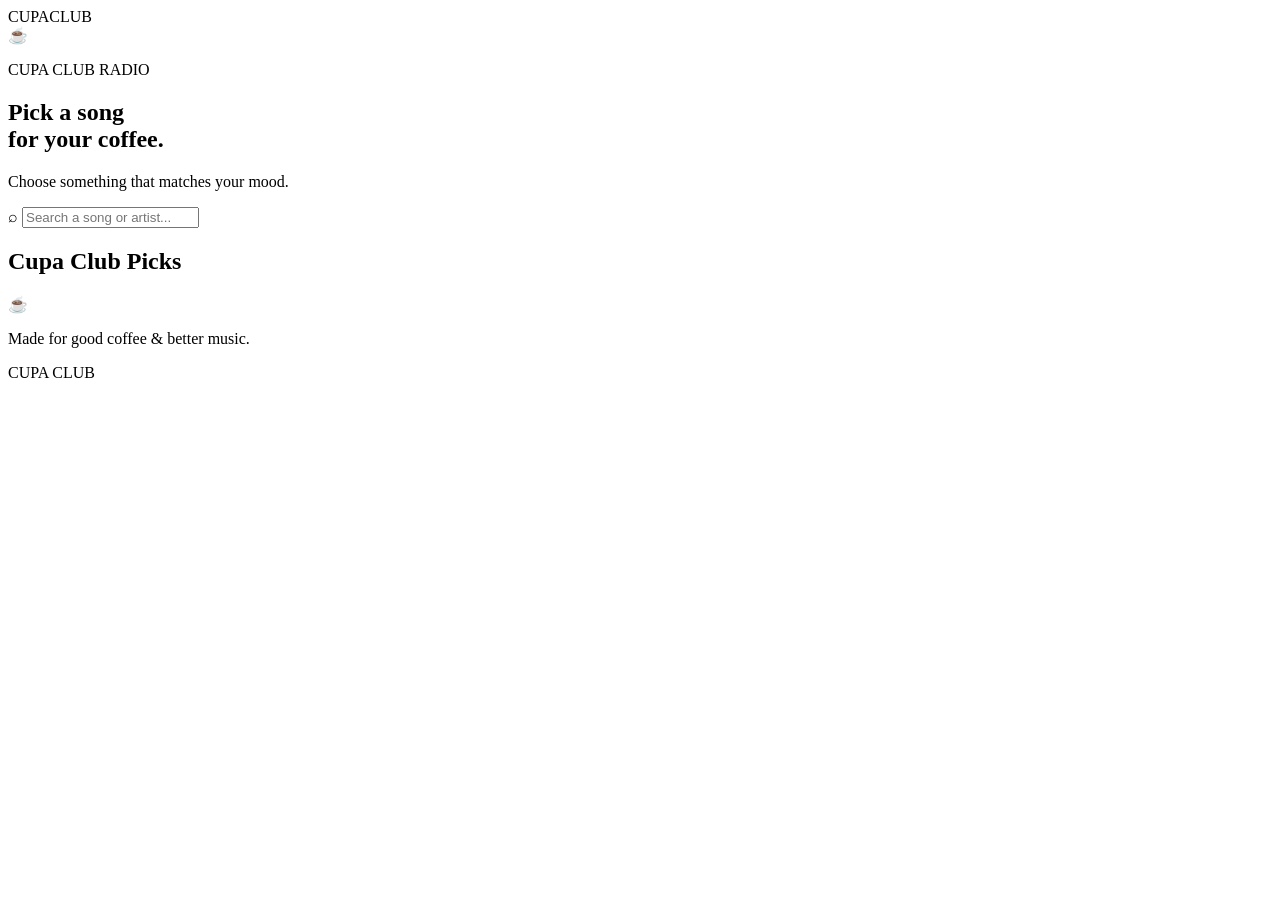
==== index.html @ a03d5c66 "Create index.html" ====
<!DOCTYPE html>
<html lang="en">
<head>
    <meta charset="UTF-8">
    <meta name="viewport" content="width=device-width, initial-scale=1.0">

    <title>Cupa Club | Pick Your Song</title>

    <link rel="stylesheet" href="style.css">
</head>

<body>

    <main class="app">

        <header class="header">

            <div class="logo">
                CUPA<span>CLUB</span>
            </div>

            <div class="coffee-icon">
                ☕
            </div>

        </header>


        <section class="hero">

            <p class="eyebrow">
                CUPA CLUB RADIO
            </p>

            <h1>
                Pick a song<br>
                for your coffee.
            </h1>

            <p class="subtitle">
                Choose something that matches your mood.
            </p>

        </section>


        <section class="search-section">

            <div class="search-box">

                <span>⌕</span>

                <input
                    type="text"
                    id="searchInput"
                    placeholder="Search a song or artist..."
                >

            </div>

        </section>


        <section class="songs">

            <div class="section-header">

                <h2>
                    Cupa Club Picks
                </h2>

                <span>
                    ☕
                </span>

            </div>


            <div id="songList" class="song-list">

                <!-- Songs will appear here -->

            </div>

        </section>


        <footer>

            <p>
                Made for good coffee & better music.
            </p>

            <div class="footer-logo">
                CUPA CLUB
            </div>

        </footer>

    </main>


    <script src="script.js"></script>

</body>
</html>
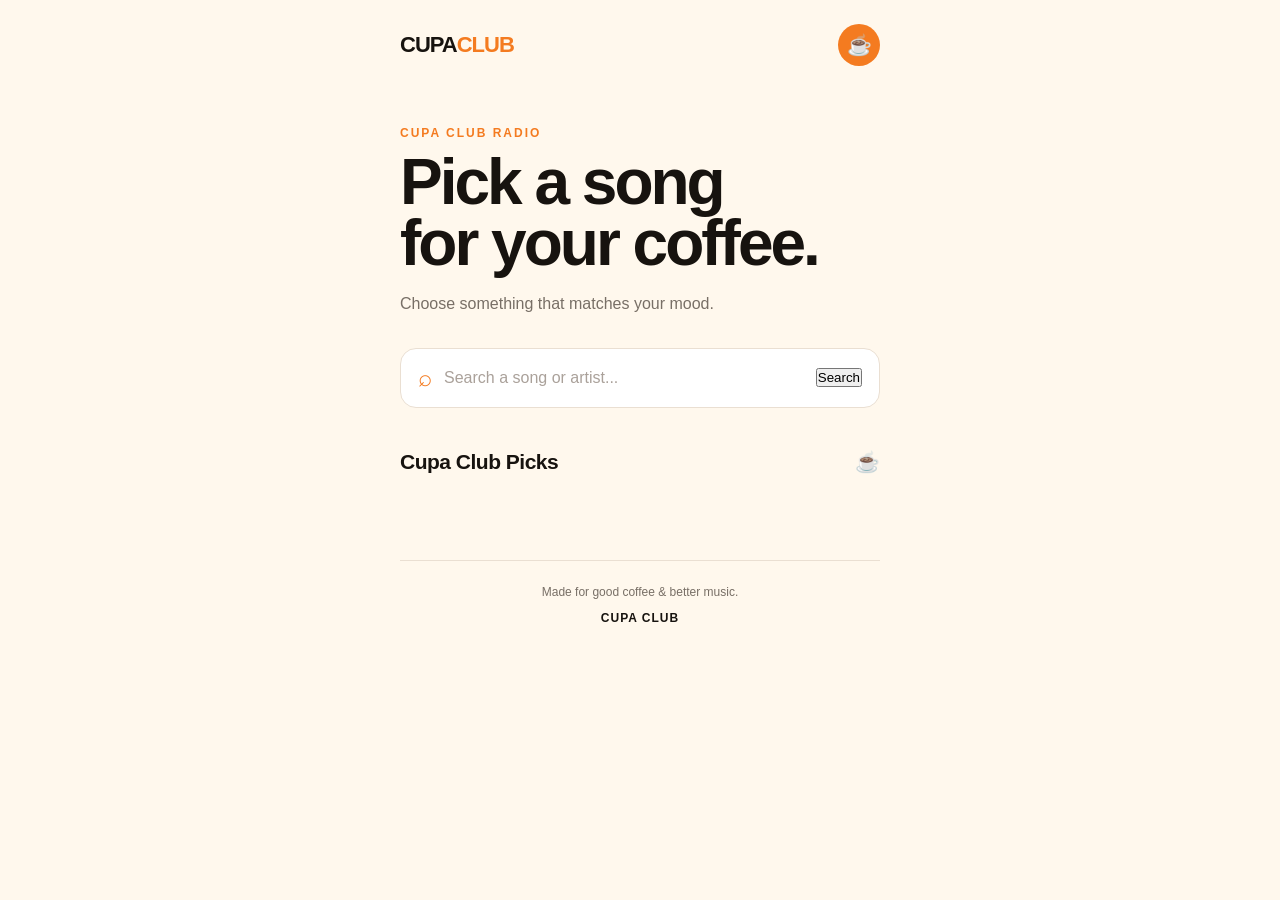
==== commit 4b1158c6: "Update index.html" ====
--- a/index.html
+++ b/index.html
@@ -50,13 +50,15 @@
 
                 <span>⌕</span>
 
-                <input
-                    type="text"
-                    id="searchInput"
-                    placeholder="Search a song or artist..."
-                >
+               <input
+    type="text"
+    id="search-input"
+    placeholder="Search a song or artist..."
+>
 
-            </div>
+<button id="search-button">Search</button>
+
+</div>
 
         </section>
 
@@ -76,14 +78,15 @@
             </div>
 
 
-            <div id="songList" class="song-list">
+           <div id="results" class="song-list">
 
                 <!-- Songs will appear here -->
 
             </div>
 
         </section>
-
+        
+        <section id="player-container" class="player-container"></section>
 
         <footer>
 
--- a/style.css
+++ b/style.css
@@ -0,0 +1,236 @@
+* {
+    box-sizing: border-box;
+    margin: 0;
+    padding: 0;
+}
+
+:root {
+    --orange: #f47b20;
+    --cream: #fff8ed;
+    --black: #17130f;
+    --muted: #786f66;
+    --white: #ffffff;
+    --border: #eadfd2;
+}
+
+body {
+    font-family: Arial, Helvetica, sans-serif;
+    background: var(--cream);
+    color: var(--black);
+}
+
+.app {
+    width: 100%;
+    max-width: 520px;
+    margin: 0 auto;
+    padding: 24px 20px 40px;
+}
+
+/* Header */
+
+.header {
+    display: flex;
+    justify-content: space-between;
+    align-items: center;
+    margin-bottom: 60px;
+}
+
+.logo {
+    font-size: 22px;
+    font-weight: 900;
+    letter-spacing: -1px;
+}
+
+.logo span {
+    color: var(--orange);
+}
+
+.coffee-icon {
+    width: 42px;
+    height: 42px;
+    border-radius: 50%;
+    background: var(--orange);
+    display: flex;
+    align-items: center;
+    justify-content: center;
+    font-size: 20px;
+}
+
+/* Hero */
+
+.hero {
+    margin-bottom: 32px;
+}
+
+.eyebrow {
+    color: var(--orange);
+    font-size: 12px;
+    font-weight: 800;
+    letter-spacing: 2px;
+    margin-bottom: 12px;
+}
+
+.hero h1 {
+    font-size: clamp(42px, 11vw, 64px);
+    line-height: 0.95;
+    letter-spacing: -3px;
+    font-weight: 900;
+    margin-bottom: 18px;
+}
+
+.subtitle {
+    color: var(--muted);
+    font-size: 16px;
+    line-height: 1.5;
+}
+
+/* Search */
+
+.search-section {
+    margin-bottom: 42px;
+}
+
+.search-box {
+    display: flex;
+    align-items: center;
+    gap: 12px;
+    background: var(--white);
+    border: 1px solid var(--border);
+    border-radius: 16px;
+    padding: 15px 17px;
+}
+
+.search-box span {
+    color: var(--orange);
+    font-size: 24px;
+}
+
+.search-box input {
+    width: 100%;
+    border: none;
+    outline: none;
+    background: transparent;
+    font-size: 16px;
+    color: var(--black);
+}
+
+.search-box input::placeholder {
+    color: #aaa19a;
+}
+
+/* Songs */
+
+.section-header {
+    display: flex;
+    justify-content: space-between;
+    align-items: center;
+    margin-bottom: 16px;
+}
+
+.section-header h2 {
+    font-size: 21px;
+    letter-spacing: -0.5px;
+}
+
+.section-header span {
+    font-size: 20px;
+}
+
+.song-list {
+    display: flex;
+    flex-direction: column;
+    gap: 10px;
+}
+
+.song {
+    display: flex;
+    align-items: center;
+    gap: 14px;
+    padding: 14px;
+    background: var(--white);
+    border: 1px solid var(--border);
+    border-radius: 18px;
+    cursor: pointer;
+    transition: transform 0.15s ease, border-color 0.15s ease;
+}
+
+.song:hover {
+    transform: translateY(-2px);
+    border-color: var(--orange);
+}
+
+.song-number {
+    width: 42px;
+    height: 42px;
+    border-radius: 12px;
+    background: #fff0df;
+    display: flex;
+    align-items: center;
+    justify-content: center;
+    color: var(--orange);
+    font-weight: 800;
+    flex-shrink: 0;
+}
+
+.song-info {
+    flex: 1;
+    min-width: 0;
+}
+
+.song-title {
+    font-weight: 800;
+    font-size: 15px;
+    margin-bottom: 4px;
+}
+
+.song-artist {
+    color: var(--muted);
+    font-size: 13px;
+}
+
+.play-button {
+    width: 40px;
+    height: 40px;
+    border-radius: 50%;
+    border: none;
+    background: var(--black);
+    color: white;
+    cursor: pointer;
+    font-size: 14px;
+}
+
+/* Footer */
+
+footer {
+    text-align: center;
+    margin-top: 70px;
+    padding-top: 24px;
+    border-top: 1px solid var(--border);
+}
+
+footer p {
+    color: var(--muted);
+    font-size: 12px;
+    margin-bottom: 12px;
+}
+
+.footer-logo {
+    font-size: 12px;
+    font-weight: 900;
+    letter-spacing: 1px;
+}
+
+/* Mobile */
+
+@media (max-width: 380px) {
+
+    .app {
+        padding-left: 16px;
+        padding-right: 16px;
+    }
+
+    .hero h1 {
+        letter-spacing: -2px;
+    }
+
+}
